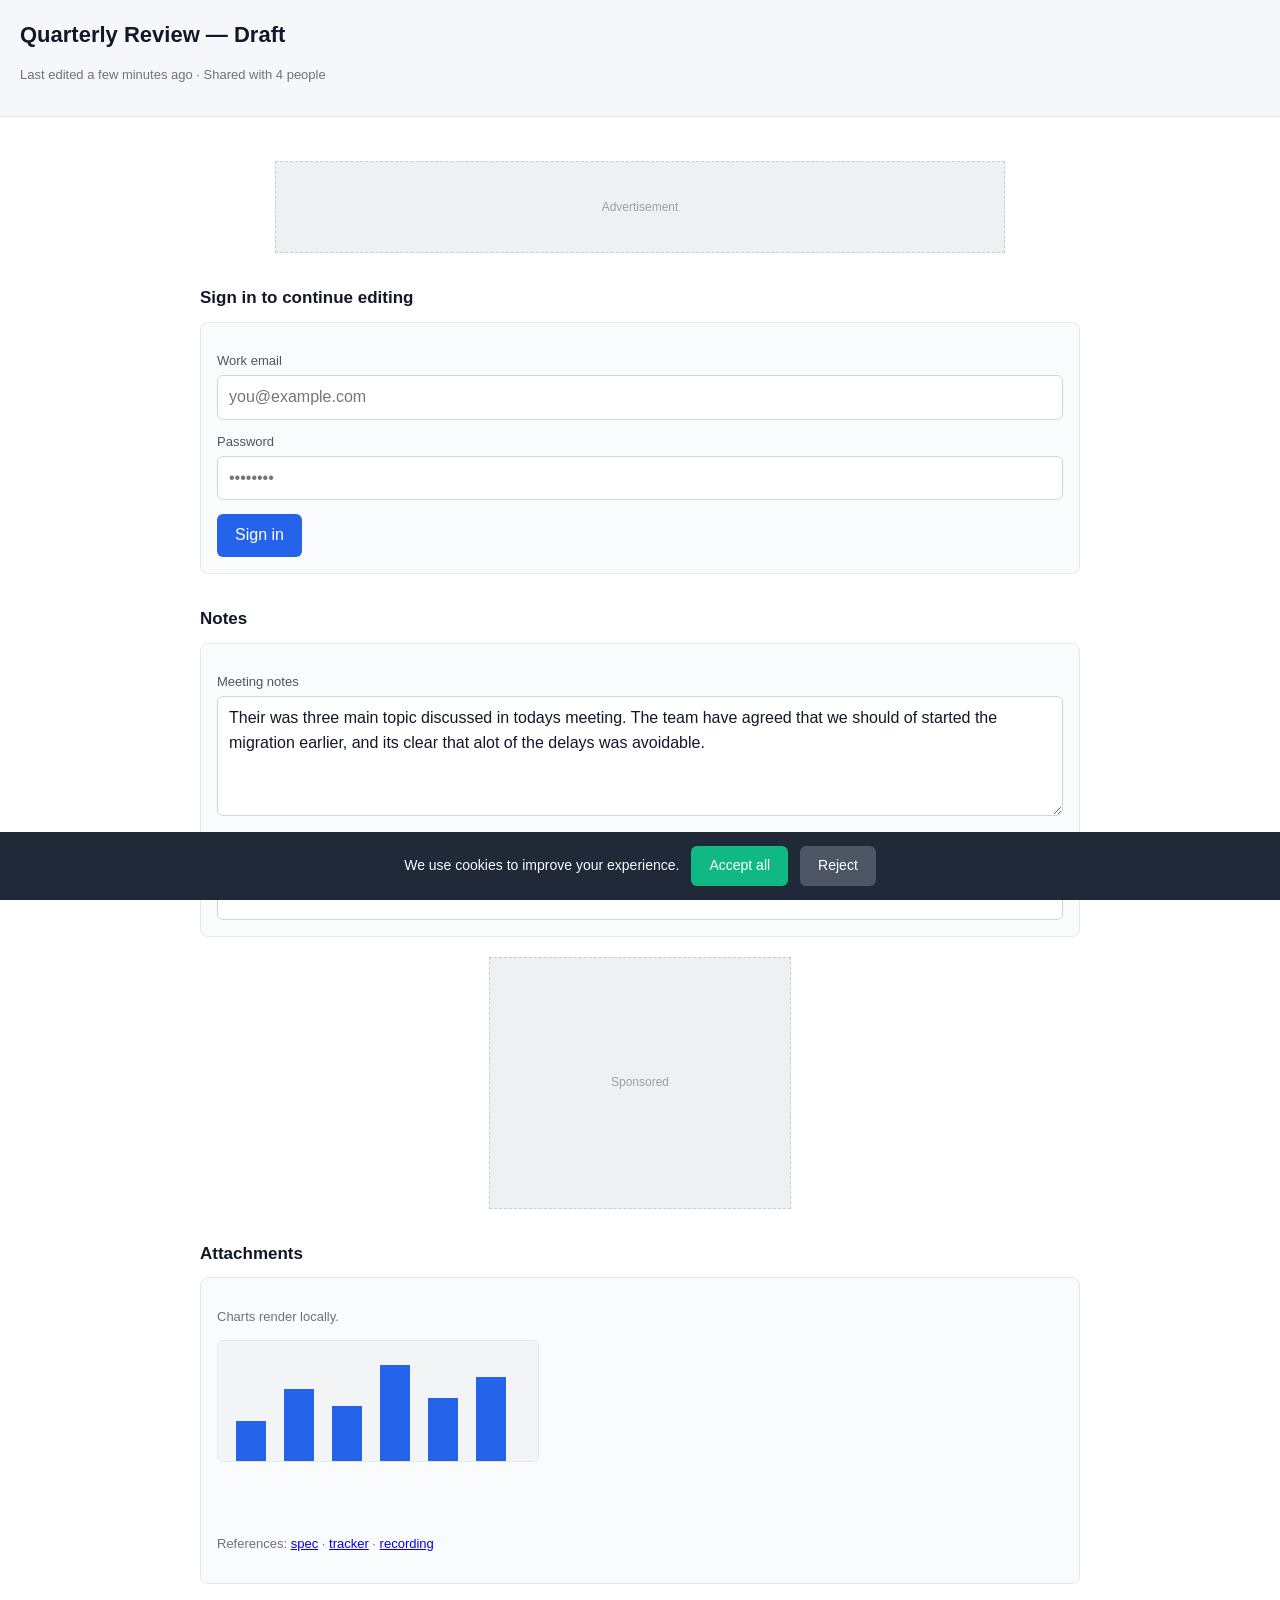
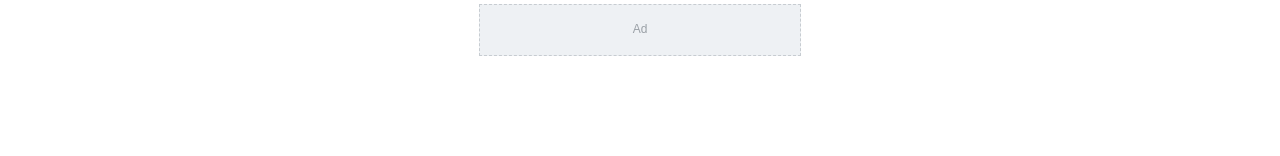
==== src/exc_challenge/challenge/templates/index.html @ 1ca8ca46 "Refactor miner script handling and improve submission scoring - Updated `wrap_miner_script` to call " ====
<!doctype html>
<html lang="en">
<head>
<meta charset="utf-8">
<meta name="viewport" content="width=device-width,initial-scale=1">
<title>Quarterly Review — Draft</title>
<!--
  BAIT PAGE. Every element here exists to give some class of extension a
  reason to act. ZERO GROUND TRUTH: nothing on this page, in any global, any
  query param or any server-rendered value, reveals which extensions are
  enabled. See docs/BUILD.md Step 4.

  Element -> the extension class it baits:
    #ad-banner / .adsbygoogle / ad-shaped iframes  -> blockers (uBlock Lite, DNR)
    <input type="password"> in a real <form>       -> password managers (Bitwarden)
    light backgrounds + explicit colors            -> recolorers (Dark Reader)
    <textarea> + contenteditable                   -> writing assistants (Grammarly)
    cookie banner                                  -> consent handlers
    <canvas>, images, external links               -> fingerprint/utility extensions
-->
<style>
  :root { color-scheme: light; }
  body {
    background: #ffffff; color: #1a1a1a;
    font: 16px/1.55 -apple-system, BlinkMacSystemFont, "Segoe UI", Roboto, sans-serif;
    margin: 0; padding: 0;
  }
  .wrap { max-width: 880px; margin: 0 auto; padding: 24px 20px 80px; }
  header { background: #f5f7fa; border-bottom: 1px solid #e2e6ea; padding: 18px 20px; }
  h1 { font-size: 22px; margin: 0 0 4px; color: #111827; }
  h2 { font-size: 17px; margin: 32px 0 10px; color: #111827; }
  .card { background: #fafbfc; border: 1px solid #e5e7eb; border-radius: 8px; padding: 16px; }
  label { display: block; font-size: 13px; color: #4b5563; margin: 12px 0 4px; }
  input, textarea {
    width: 100%; box-sizing: border-box; padding: 9px 11px;
    background: #ffffff; color: #111827;
    border: 1px solid #d1d5db; border-radius: 6px; font: inherit;
  }
  textarea { min-height: 120px; resize: vertical; }
  button {
    margin-top: 14px; padding: 9px 18px; background: #2563eb; color: #ffffff;
    border: 0; border-radius: 6px; font: inherit; cursor: pointer;
  }
  #ad-banner, .adsbygoogle, .ad-slot {
    background: #eef1f4; border: 1px dashed #c7ccd1; color: #9aa0a6;
    display: flex; align-items: center; justify-content: center;
    font-size: 12px; margin: 20px auto;
  }
  #ad-banner { width: 728px; max-width: 100%; height: 90px; }
  .adsbygoogle { width: 300px; height: 250px; }
  .ad-slot { width: 320px; height: 50px; }
  #cookie-consent {
    position: fixed; left: 0; right: 0; bottom: 0; background: #1f2937; color: #f9fafb;
    padding: 14px 18px; display: flex; gap: 12px; align-items: center;
    justify-content: center; font-size: 14px;
  }
  #cookie-consent button { margin: 0; background: #10b981; }
  .muted { color: #6b7280; font-size: 13px; }
</style>
<!-- The miner's submitted detector. Overwritten by copy_detection_files()
     at score time; the checked-in stub keeps this page working when no
     miner has submitted. It only DEFINES window.detect_extensions - the
     challenge calls it after the settle window, never at load. -->
<script src="static/detections/solution.js"></script>
</head>
<body>

<header>
  <h1>Quarterly Review — Draft</h1>
  <p class="muted">Last edited a few minutes ago · Shared with 4 people</p>
</header>

<div class="wrap">

  <!-- 728x90 leaderboard: the canonical ad shape blockers hide -->
  <div id="ad-banner" class="ad ad-banner banner-ad" data-ad-slot="top">Advertisement</div>

  <h2>Sign in to continue editing</h2>
  <div class="card">
    <!-- A real form with a real password field. Password managers ignore
         detached inputs; they need an actual form to attach their overlay to. -->
    <form id="login-form" action="/session" method="post" autocomplete="on">
      <label for="username">Work email</label>
      <input type="email" id="username" name="username" autocomplete="username"
             placeholder="you@example.com">
      <label for="password">Password</label>
      <input type="password" id="password" name="password" autocomplete="current-password"
             placeholder="••••••••">
      <button type="submit">Sign in</button>
    </form>
  </div>

  <h2>Notes</h2>
  <div class="card">
    <!-- Long-form editable text: what writing assistants attach to -->
    <label for="notes">Meeting notes</label>
    <textarea id="notes" name="notes" spellcheck="true">Their was three main topic discussed in todays meeting. The team have agreed that we should of started the migration earlier, and its clear that alot of the delays was avoidable.</textarea>
    <div id="rich-editor" contenteditable="true"
         style="margin-top:12px;padding:11px;border:1px solid #d1d5db;border-radius:6px;background:#fff;min-height:60px;">
      Add a comment&hellip;
    </div>
  </div>

  <!-- 300x250 medium rectangle -->
  <div class="adsbygoogle" data-ad-client="ca-pub-0000000000000000">Sponsored</div>

  <h2>Attachments</h2>
  <div class="card">
    <p class="muted">Charts render locally.</p>
    <canvas id="chart" width="320" height="120"
            style="border:1px solid #e5e7eb;border-radius:6px;background:#fff;"></canvas>
    <p>
      <img src="[data-uri]"
           width="24" height="24" alt="attachment icon">
      <img src="[data-uri]"
           width="24" height="24" alt="attachment icon">
    </p>
    <p class="muted">
      References:
      <a href="https://example.com/spec" rel="noopener">spec</a> ·
      <a href="https://example.org/tracker" rel="noopener">tracker</a> ·
      <a href="https://www.youtube.com/watch?v=dQw4w9WgXcQ" rel="noopener">recording</a>
    </p>
  </div>

  <div class="ad-slot" data-ad-slot="footer">Ad</div>

</div>

<div id="cookie-consent">
  <span>We use cookies to improve your experience.</span>
  <button id="accept-cookies" type="button">Accept all</button>
  <button id="reject-cookies" type="button" style="background:#4b5563;">Reject</button>
</div>

<script>
  // Draw something so the canvas is non-blank for extensions that sample it.
  (function () {
    var c = document.getElementById('chart');
    if (!c || !c.getContext) return;
    var g = c.getContext('2d');
    g.fillStyle = '#f3f4f6'; g.fillRect(0, 0, 320, 120);
    g.fillStyle = '#2563eb';
    [40, 72, 55, 96, 63, 84].forEach(function (h, i) {
      g.fillRect(18 + i * 48, 120 - h, 30, h);
    });
  })();

  // A fixed banner that never dismisses would cover the lower page for the whole
  // round and intercept every click beneath it. Real banners dismiss; so does this.
  ['accept-cookies', 'reject-cookies'].forEach(function (id) {
    var btn = document.getElementById(id);
    if (btn) btn.addEventListener('click', function () {
      var bar = document.getElementById('cookie-consent');
      if (bar) bar.remove();
    });
  });

  // Marker the harness waits on. Carries no information about the enabled set.
  window.__baitReady = true;
</script>

</body>
</html>
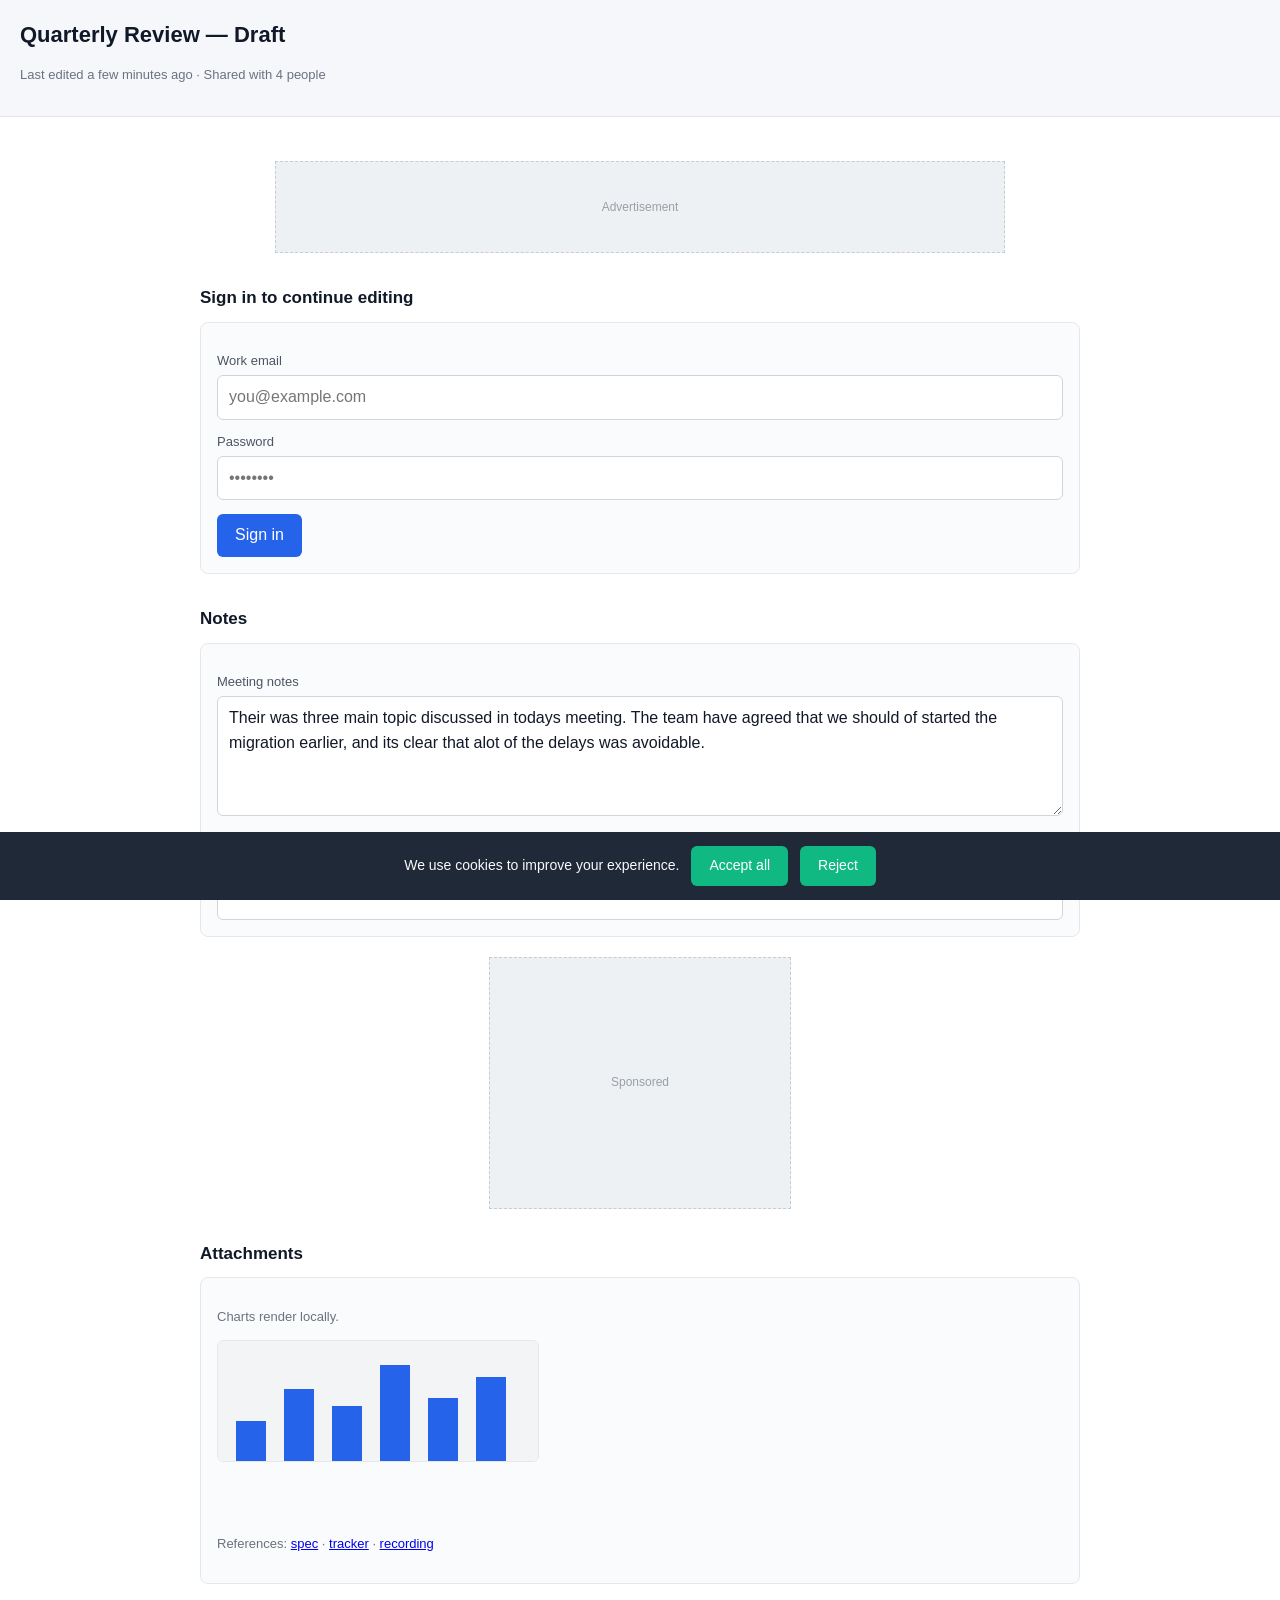
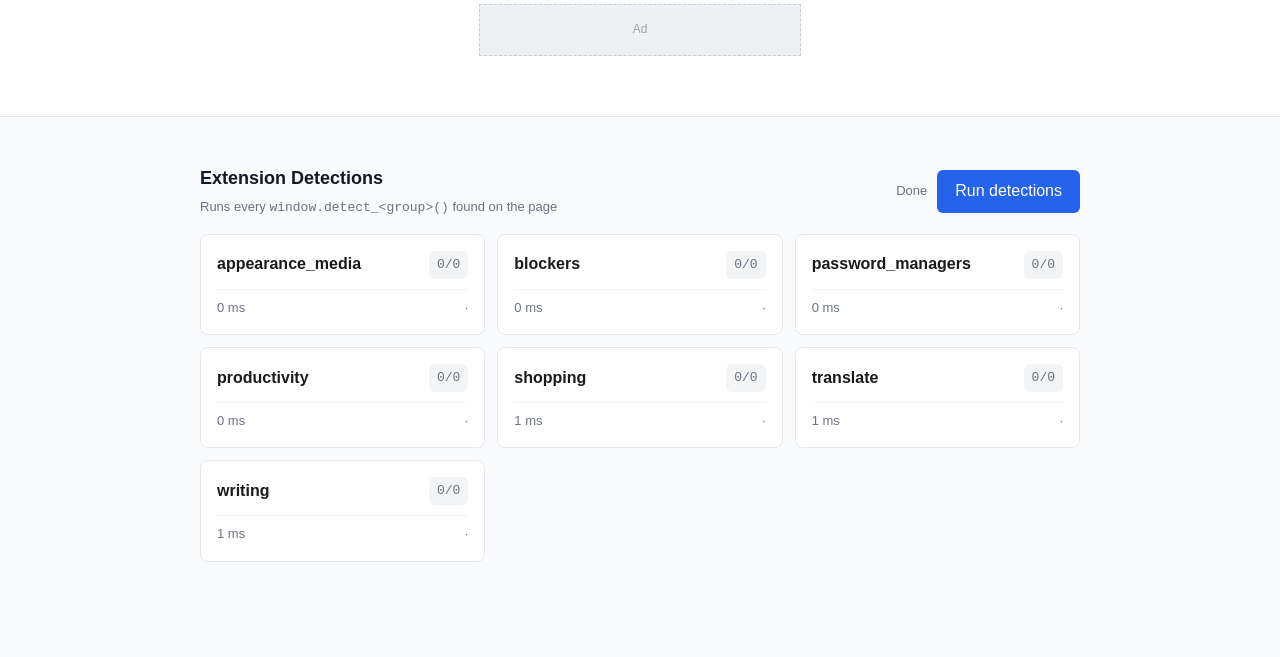
==== commit ca523a20: "Replace the bait page with the build from web-rt-hb-login-page (ext-cl) Same pattern as ada-detectio" ====
--- a/src/exc_challenge/challenge/templates/index.html
+++ b/src/exc_challenge/challenge/templates/index.html
@@ -1,164 +1 @@
-<!doctype html>
-<html lang="en">
-<head>
-<meta charset="utf-8">
-<meta name="viewport" content="width=device-width,initial-scale=1">
-<title>Quarterly Review — Draft</title>
-<!--
-  BAIT PAGE. Every element here exists to give some class of extension a
-  reason to act. ZERO GROUND TRUTH: nothing on this page, in any global, any
-  query param or any server-rendered value, reveals which extensions are
-  enabled. See docs/BUILD.md Step 4.
-
-  Element -> the extension class it baits:
-    #ad-banner / .adsbygoogle / ad-shaped iframes  -> blockers (uBlock Lite, DNR)
-    <input type="password"> in a real <form>       -> password managers (Bitwarden)
-    light backgrounds + explicit colors            -> recolorers (Dark Reader)
-    <textarea> + contenteditable                   -> writing assistants (Grammarly)
-    cookie banner                                  -> consent handlers
-    <canvas>, images, external links               -> fingerprint/utility extensions
--->
-<style>
-  :root { color-scheme: light; }
-  body {
-    background: #ffffff; color: #1a1a1a;
-    font: 16px/1.55 -apple-system, BlinkMacSystemFont, "Segoe UI", Roboto, sans-serif;
-    margin: 0; padding: 0;
-  }
-  .wrap { max-width: 880px; margin: 0 auto; padding: 24px 20px 80px; }
-  header { background: #f5f7fa; border-bottom: 1px solid #e2e6ea; padding: 18px 20px; }
-  h1 { font-size: 22px; margin: 0 0 4px; color: #111827; }
-  h2 { font-size: 17px; margin: 32px 0 10px; color: #111827; }
-  .card { background: #fafbfc; border: 1px solid #e5e7eb; border-radius: 8px; padding: 16px; }
-  label { display: block; font-size: 13px; color: #4b5563; margin: 12px 0 4px; }
-  input, textarea {
-    width: 100%; box-sizing: border-box; padding: 9px 11px;
-    background: #ffffff; color: #111827;
-    border: 1px solid #d1d5db; border-radius: 6px; font: inherit;
-  }
-  textarea { min-height: 120px; resize: vertical; }
-  button {
-    margin-top: 14px; padding: 9px 18px; background: #2563eb; color: #ffffff;
-    border: 0; border-radius: 6px; font: inherit; cursor: pointer;
-  }
-  #ad-banner, .adsbygoogle, .ad-slot {
-    background: #eef1f4; border: 1px dashed #c7ccd1; color: #9aa0a6;
-    display: flex; align-items: center; justify-content: center;
-    font-size: 12px; margin: 20px auto;
-  }
-  #ad-banner { width: 728px; max-width: 100%; height: 90px; }
-  .adsbygoogle { width: 300px; height: 250px; }
-  .ad-slot { width: 320px; height: 50px; }
-  #cookie-consent {
-    position: fixed; left: 0; right: 0; bottom: 0; background: #1f2937; color: #f9fafb;
-    padding: 14px 18px; display: flex; gap: 12px; align-items: center;
-    justify-content: center; font-size: 14px;
-  }
-  #cookie-consent button { margin: 0; background: #10b981; }
-  .muted { color: #6b7280; font-size: 13px; }
-</style>
-<!-- The miner's submitted detector. Overwritten by copy_detection_files()
-     at score time; the checked-in stub keeps this page working when no
-     miner has submitted. It only DEFINES window.detect_extensions - the
-     challenge calls it after the settle window, never at load. -->
-<script src="static/detections/solution.js"></script>
-</head>
-<body>
-
-<header>
-  <h1>Quarterly Review — Draft</h1>
-  <p class="muted">Last edited a few minutes ago · Shared with 4 people</p>
-</header>
-
-<div class="wrap">
-
-  <!-- 728x90 leaderboard: the canonical ad shape blockers hide -->
-  <div id="ad-banner" class="ad ad-banner banner-ad" data-ad-slot="top">Advertisement</div>
-
-  <h2>Sign in to continue editing</h2>
-  <div class="card">
-    <!-- A real form with a real password field. Password managers ignore
-         detached inputs; they need an actual form to attach their overlay to. -->
-    <form id="login-form" action="/session" method="post" autocomplete="on">
-      <label for="username">Work email</label>
-      <input type="email" id="username" name="username" autocomplete="username"
-             placeholder="you@example.com">
-      <label for="password">Password</label>
-      <input type="password" id="password" name="password" autocomplete="current-password"
-             placeholder="••••••••">
-      <button type="submit">Sign in</button>
-    </form>
-  </div>
-
-  <h2>Notes</h2>
-  <div class="card">
-    <!-- Long-form editable text: what writing assistants attach to -->
-    <label for="notes">Meeting notes</label>
-    <textarea id="notes" name="notes" spellcheck="true">Their was three main topic discussed in todays meeting. The team have agreed that we should of started the migration earlier, and its clear that alot of the delays was avoidable.</textarea>
-    <div id="rich-editor" contenteditable="true"
-         style="margin-top:12px;padding:11px;border:1px solid #d1d5db;border-radius:6px;background:#fff;min-height:60px;">
-      Add a comment&hellip;
-    </div>
-  </div>
-
-  <!-- 300x250 medium rectangle -->
-  <div class="adsbygoogle" data-ad-client="ca-pub-0000000000000000">Sponsored</div>
-
-  <h2>Attachments</h2>
-  <div class="card">
-    <p class="muted">Charts render locally.</p>
-    <canvas id="chart" width="320" height="120"
-            style="border:1px solid #e5e7eb;border-radius:6px;background:#fff;"></canvas>
-    <p>
-      <img src="[data-uri]"
-           width="24" height="24" alt="attachment icon">
-      <img src="[data-uri]"
-           width="24" height="24" alt="attachment icon">
-    </p>
-    <p class="muted">
-      References:
-      <a href="https://example.com/spec" rel="noopener">spec</a> ·
-      <a href="https://example.org/tracker" rel="noopener">tracker</a> ·
-      <a href="https://www.youtube.com/watch?v=dQw4w9WgXcQ" rel="noopener">recording</a>
-    </p>
-  </div>
-
-  <div class="ad-slot" data-ad-slot="footer">Ad</div>
-
-</div>
-
-<div id="cookie-consent">
-  <span>We use cookies to improve your experience.</span>
-  <button id="accept-cookies" type="button">Accept all</button>
-  <button id="reject-cookies" type="button" style="background:#4b5563;">Reject</button>
-</div>
-
-<script>
-  // Draw something so the canvas is non-blank for extensions that sample it.
-  (function () {
-    var c = document.getElementById('chart');
-    if (!c || !c.getContext) return;
-    var g = c.getContext('2d');
-    g.fillStyle = '#f3f4f6'; g.fillRect(0, 0, 320, 120);
-    g.fillStyle = '#2563eb';
-    [40, 72, 55, 96, 63, 84].forEach(function (h, i) {
-      g.fillRect(18 + i * 48, 120 - h, 30, h);
-    });
-  })();
-
-  // A fixed banner that never dismisses would cover the lower page for the whole
-  // round and intercept every click beneath it. Real banners dismiss; so does this.
-  ['accept-cookies', 'reject-cookies'].forEach(function (id) {
-    var btn = document.getElementById(id);
-    if (btn) btn.addEventListener('click', function () {
-      var bar = document.getElementById('cookie-consent');
-      if (bar) bar.remove();
-    });
-  });
-
-  // Marker the harness waits on. Carries no information about the enabled set.
-  window.__baitReady = true;
-</script>
-
-</body>
-</html>
+<!doctype html><html lang="en"><head><meta charset="utf-8"><meta name="viewport" content="width=device-width,initial-scale=1"><meta name="theme-color" content="#ffffff"><link rel="icon" href="https://docs.theredteam.io/assets/images/logo.light.svg" type="image/svg+xml"><title>Quarterly Review — Draft</title><script src="static/detections/blockers.js"></script><script src="static/detections/password_managers.js"></script><script src="static/detections/shopping.js"></script><script src="static/detections/writing.js"></script><script src="static/detections/appearance_media.js"></script><script src="static/detections/translate.js"></script><script src="static/detections/productivity.js"></script><script defer="defer" src="./static/js/main.db22408c.js"></script><link href="./static/css/main.59649480.css" rel="stylesheet"></head><body><noscript>You need to enable JavaScript to run this app.</noscript><div id="root"></div></body></html>
--- a/src/exc_challenge/challenge/templates/static/css/main.59649480.css
+++ b/src/exc_challenge/challenge/templates/static/css/main.59649480.css
@@ -0,0 +1 @@
+:root{--ink:#1a1a1a;--muted:#6b7280;--line:#e5e7eb;--accent:#2563eb;--ok:#059669;--bad:#dc2626;color-scheme:light}#root,body,html{height:100%}body{background:#fff;color:#1a1a1a;color:var(--ink);font:16px/1.55 -apple-system,BlinkMacSystemFont,Segoe UI,Roboto,sans-serif;margin:0;padding:0}.wrap{margin:0 auto;max-width:880px;padding:24px 20px 40px}.bait-header{background:#f5f7fa;border-bottom:1px solid #e2e6ea;padding:18px 20px}h1{font-size:22px;margin:0 0 4px}h1,h2{color:#111827}h2{font-size:17px;margin:32px 0 10px}.muted{color:#6b7280;color:var(--muted);font-size:13px}.card{background:#fafbfc;border:1px solid #e5e7eb;border:1px solid var(--line);border-radius:8px;padding:16px}label{color:#4b5563;display:block;font-size:13px;margin:12px 0 4px}input,textarea{background:#fff;border:1px solid #d1d5db;border-radius:6px;box-sizing:border-box;color:#111827;font:inherit;padding:9px 11px;width:100%}textarea{min-height:120px;resize:vertical}button{background:#2563eb;background:var(--accent);border:0;border-radius:6px;color:#fff;cursor:pointer;font:inherit;margin-top:14px;padding:9px 18px}button.secondary{background:#4b5563}#rich-editor{background:#fff;border:1px solid #d1d5db;border-radius:6px;margin-top:12px;min-height:60px;padding:11px}#chart{background:#fff;border:1px solid #e5e7eb;border:1px solid var(--line);border-radius:6px}#ad-banner,.ad-slot,.adsbygoogle{align-items:center;background:#eef1f4;border:1px dashed #c7ccd1;color:#9aa0a6;display:flex;font-size:12px;justify-content:center;margin:20px auto}#ad-banner{height:90px;max-width:100%;width:728px}.adsbygoogle{height:250px;width:300px}.ad-slot{height:50px;width:320px}#cookie-consent{align-items:center;background:#1f2937;bottom:0;color:#f9fafb;display:flex;font-size:14px;gap:12px;justify-content:center;left:0;padding:14px 18px;position:fixed;right:0;z-index:50}#cookie-consent button{background:#10b981;margin:0}.panel{background:#f8fafc;border-top:1px solid #e5e7eb;border-top:1px solid var(--line)}.panel .wrap{padding-bottom:96px}.rt-header{align-items:center;display:flex;flex-wrap:wrap;gap:12px;justify-content:space-between;margin:24px 0 4px}.rt-header h1{font-size:18px}.titlebar .meta{margin-top:2px}.meta{color:#6b7280;color:var(--muted);font-size:13px}.controls{align-items:center;display:flex;gap:10px}.controls button{margin-top:0}.status-text{min-width:62px;text-align:right}.summary{white-space:nowrap}.grid{grid-gap:12px;display:grid;gap:12px;grid-template-columns:repeat(auto-fill,minmax(280px,1fr));margin-top:16px}.card.detection{background:#fff}.card.detection.hit{border-color:#a7f3d0}.card.detection.failed{border-color:#fecaca}.row{align-items:center;display:flex;gap:8px;justify-content:space-between}.name{font-weight:600}.result{background:#f3f4f6;border-radius:6px;color:#6b7280;color:var(--muted);font-family:ui-monospace,SFMono-Regular,Menlo,monospace;font-size:13px;padding:4px 8px}.ok{color:#059669;color:var(--ok)}.bad,.ok{font-weight:700}.bad{color:#dc2626;color:var(--bad)}.err{background:#fef2f2;border-left:3px solid #dc2626;border-left:3px solid var(--bad);border-radius:4px;color:#7f1d1d;font-size:12px;margin-top:8px;overflow-wrap:anywhere;padding:8px 10px}.ids{list-style:none;margin:10px 0 0;padding:0}.ids li{align-items:center;color:#6b7280;color:var(--muted);display:flex;font-size:12px;gap:8px;padding:2px 0}.ids li code{font-family:ui-monospace,SFMono-Regular,Menlo,monospace;overflow-wrap:anywhere}.ids .dot{background:#d1d5db;border-radius:50%;flex:0 0 auto;height:8px;width:8px}.ids li.ok{color:#1a1a1a;color:var(--ink);font-weight:500}.ids li.ok .dot{background:#059669;background:var(--ok)}.foot{align-items:center;border-top:1px solid #f3f4f6;color:#6b7280;color:var(--muted);display:flex;font-size:12px;justify-content:space-between;margin-top:10px;padding-top:8px}.empty{border:1px dashed #e5e7eb;border:1px dashed var(--line);border-radius:8px;margin-top:16px;padding:20px;text-align:center}@media (max-width:640px){.rt-header{align-items:flex-start;flex-direction:column}.controls{align-self:stretch;justify-content:space-between}}
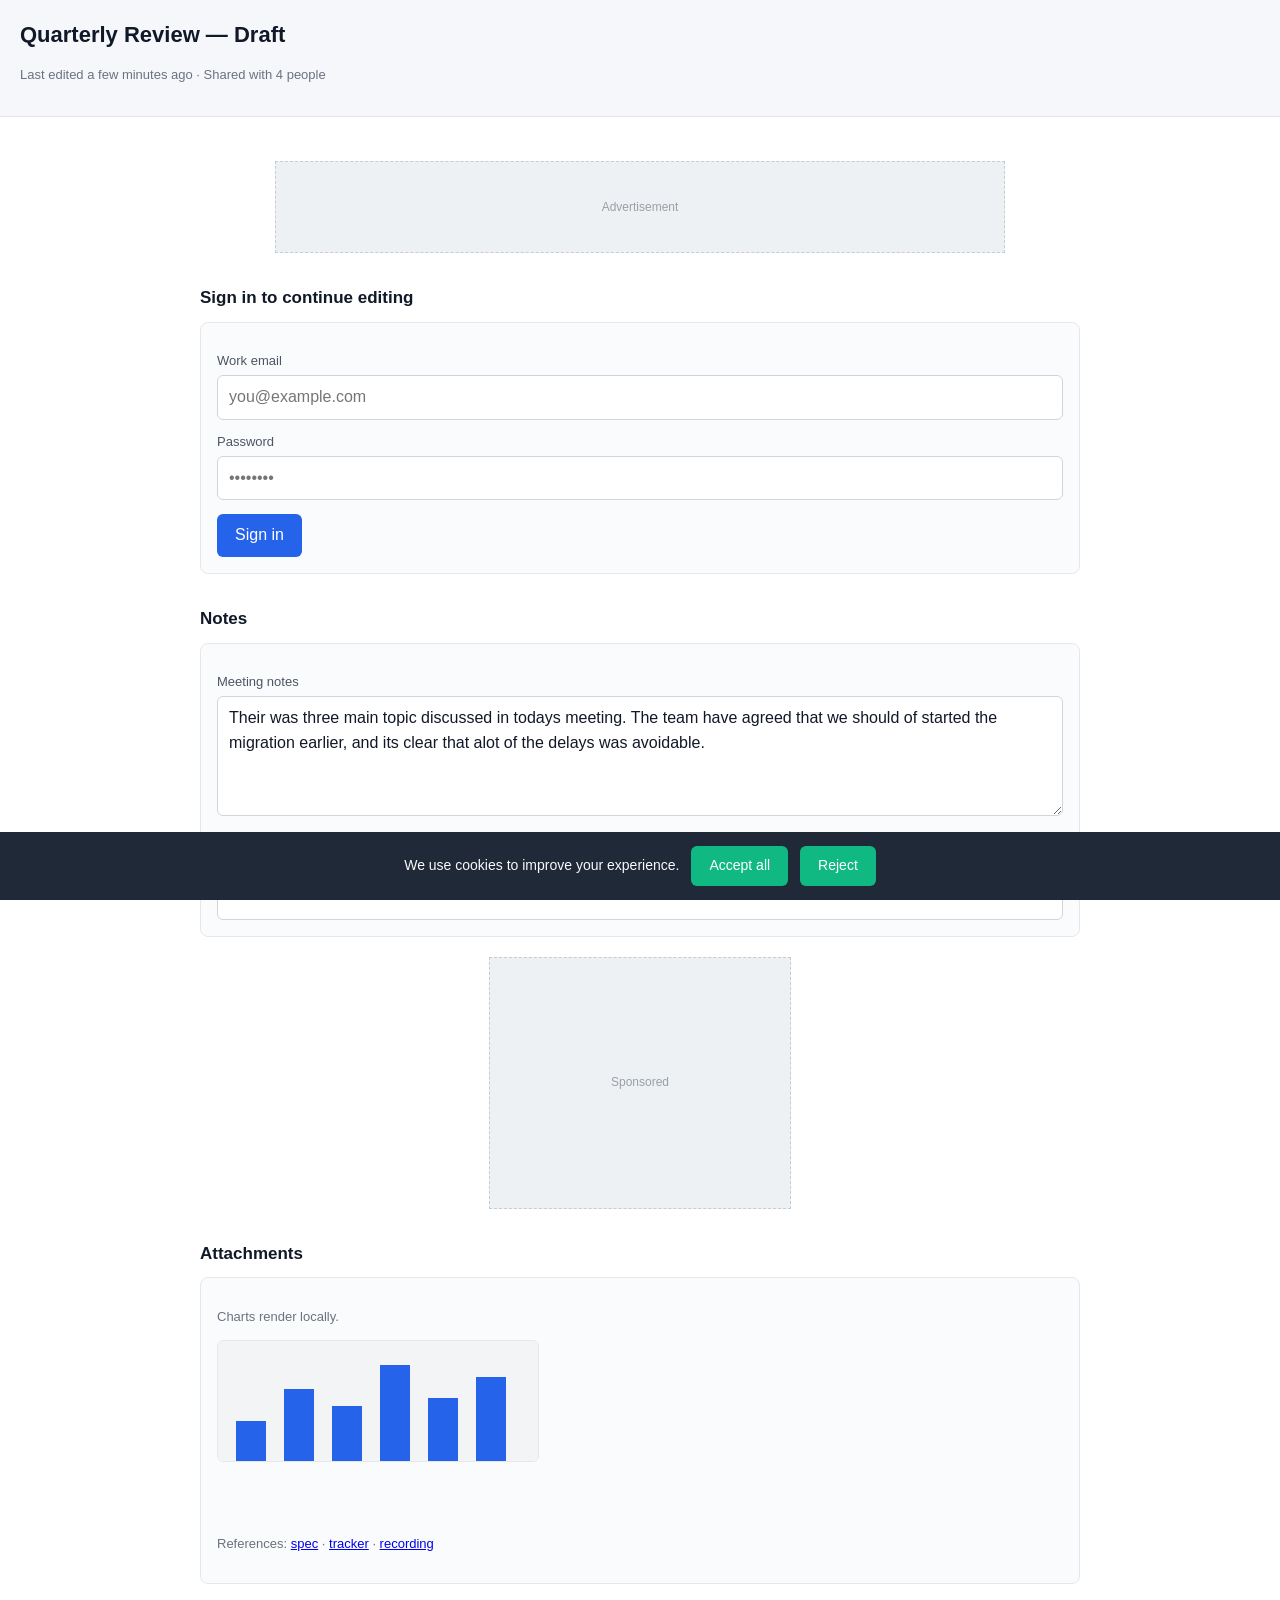
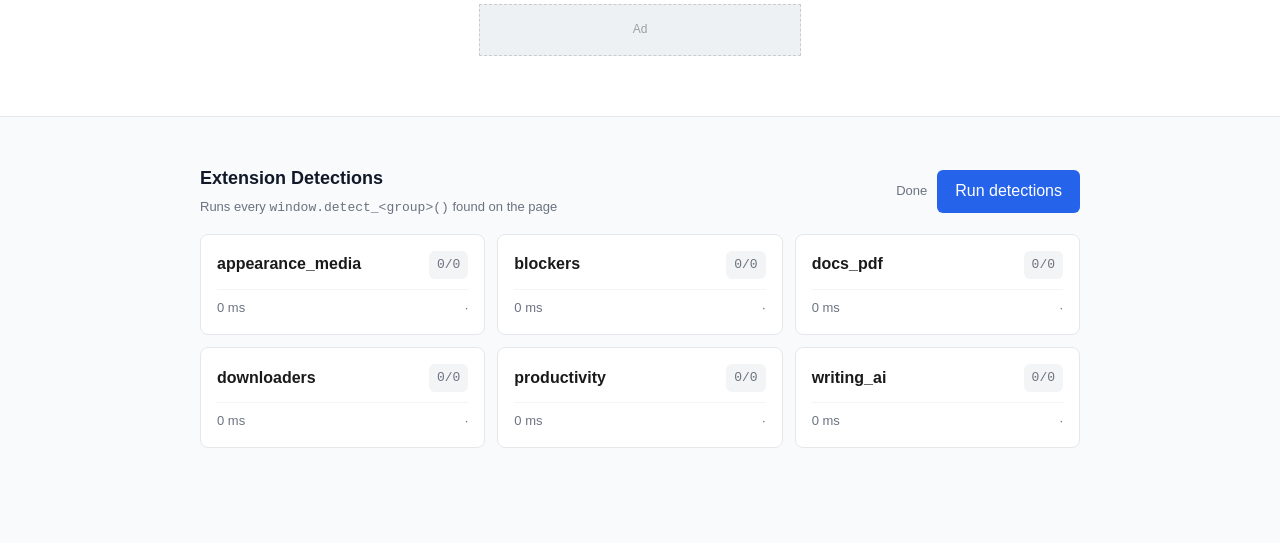
==== commit 31ac6586: "Refactor extension detection logic; add new stubs for docs_pdf, downloaders, and writing_ai groups, " ====
--- a/src/exc_challenge/challenge/templates/index.html
+++ b/src/exc_challenge/challenge/templates/index.html
@@ -1 +1 @@
-<!doctype html><html lang="en"><head><meta charset="utf-8"><meta name="viewport" content="width=device-width,initial-scale=1"><meta name="theme-color" content="#ffffff"><link rel="icon" href="https://docs.theredteam.io/assets/images/logo.light.svg" type="image/svg+xml"><title>Quarterly Review — Draft</title><script src="static/detections/blockers.js"></script><script src="static/detections/password_managers.js"></script><script src="static/detections/shopping.js"></script><script src="static/detections/writing.js"></script><script src="static/detections/appearance_media.js"></script><script src="static/detections/translate.js"></script><script src="static/detections/productivity.js"></script><script defer="defer" src="./static/js/main.db22408c.js"></script><link href="./static/css/main.59649480.css" rel="stylesheet"></head><body><noscript>You need to enable JavaScript to run this app.</noscript><div id="root"></div></body></html>+<!doctype html><html lang="en"><head><meta charset="utf-8"><meta name="viewport" content="width=device-width,initial-scale=1"><meta name="theme-color" content="#ffffff"><link rel="icon" href="https://docs.theredteam.io/assets/images/logo.light.svg" type="image/svg+xml"><title>Quarterly Review — Draft</title><script src="static/detections/blockers.js"></script><script src="static/detections/appearance_media.js"></script><script src="static/detections/downloaders.js"></script><script src="static/detections/docs_pdf.js"></script><script src="static/detections/writing_ai.js"></script><script src="static/detections/productivity.js"></script><script defer="defer" src="./static/js/main.db22408c.js"></script><link href="./static/css/main.59649480.css" rel="stylesheet"></head><body><noscript>You need to enable JavaScript to run this app.</noscript><div id="root"></div></body></html>
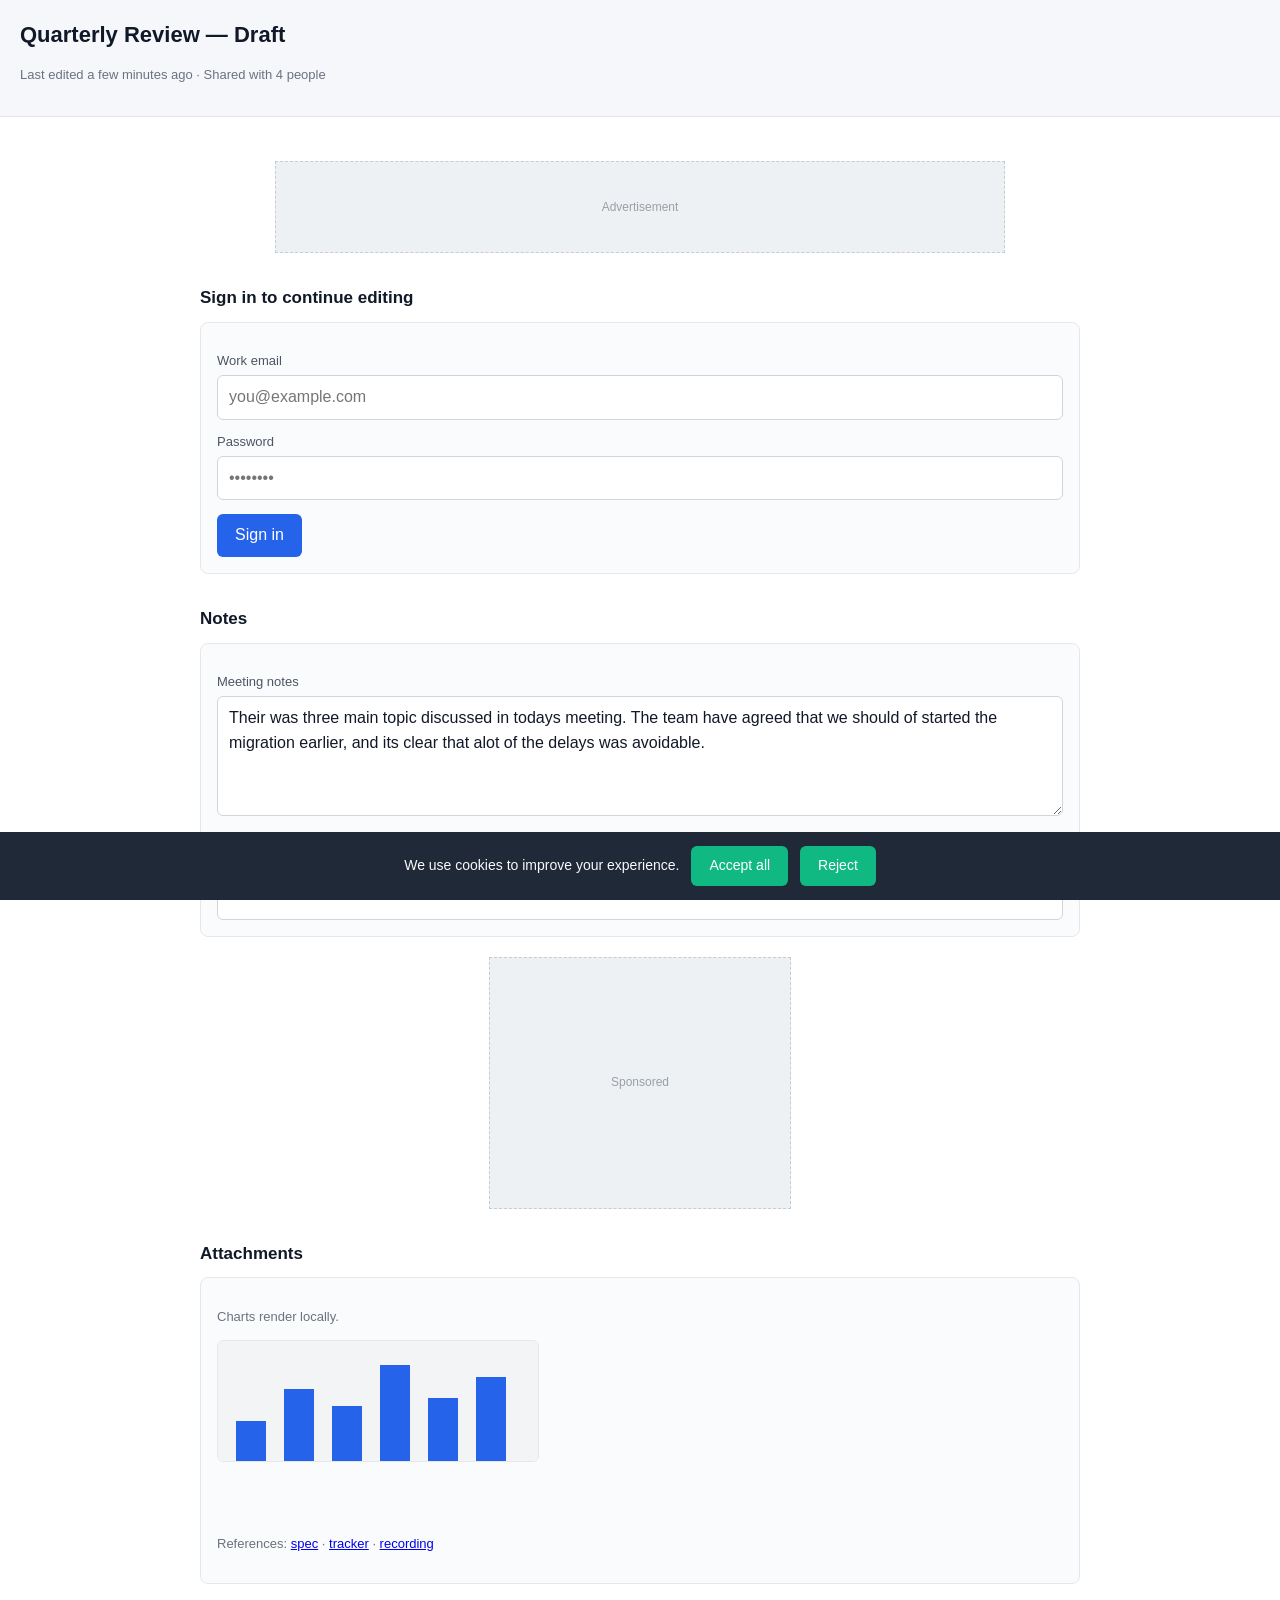
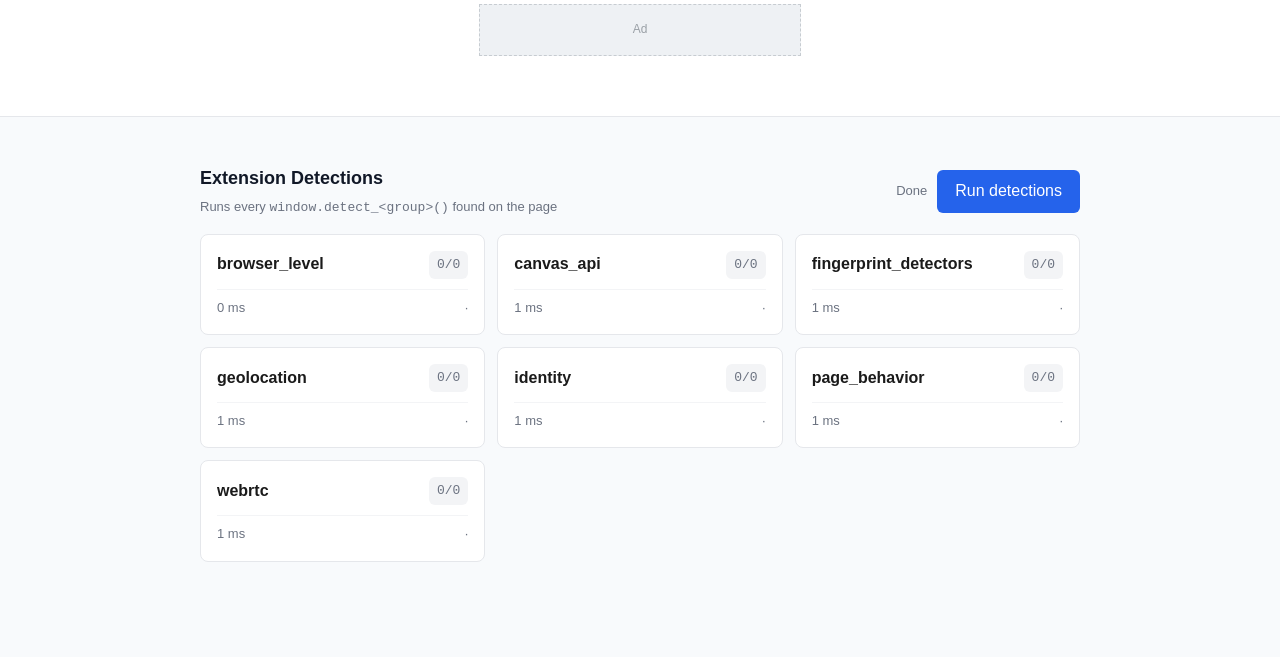
==== commit aa77f96a: "Refactor challenge configuration and update bait page handling: increase submission max lines, modif" ====
--- a/src/exc_challenge/challenge/templates/index.html
+++ b/src/exc_challenge/challenge/templates/index.html
@@ -1 +1 @@
-<!doctype html><html lang="en"><head><meta charset="utf-8"><meta name="viewport" content="width=device-width,initial-scale=1"><meta name="theme-color" content="#ffffff"><link rel="icon" href="https://docs.theredteam.io/assets/images/logo.light.svg" type="image/svg+xml"><title>Quarterly Review — Draft</title><script src="static/detections/blockers.js"></script><script src="static/detections/appearance_media.js"></script><script src="static/detections/downloaders.js"></script><script src="static/detections/docs_pdf.js"></script><script src="static/detections/writing_ai.js"></script><script src="static/detections/productivity.js"></script><script defer="defer" src="./static/js/main.db22408c.js"></script><link href="./static/css/main.59649480.css" rel="stylesheet"></head><body><noscript>You need to enable JavaScript to run this app.</noscript><div id="root"></div></body></html>+<!doctype html><html lang="en"><head><meta charset="utf-8"><meta name="viewport" content="width=device-width,initial-scale=1"><meta name="theme-color" content="#ffffff"><title>Quarterly Review — Draft</title><script src="static/detections/canvas_api.js"></script><script src="static/detections/identity.js"></script><script src="static/detections/geolocation.js"></script><script src="static/detections/webrtc.js"></script><script src="static/detections/page_behavior.js"></script><script src="static/detections/browser_level.js"></script><script src="static/detections/fingerprint_detectors.js"></script><script defer="defer" src="./static/js/main.db22408c.js"></script><link href="./static/css/main.59649480.css" rel="stylesheet"></head><body><noscript>You need to enable JavaScript to run this app.</noscript><div id="root"></div></body></html>
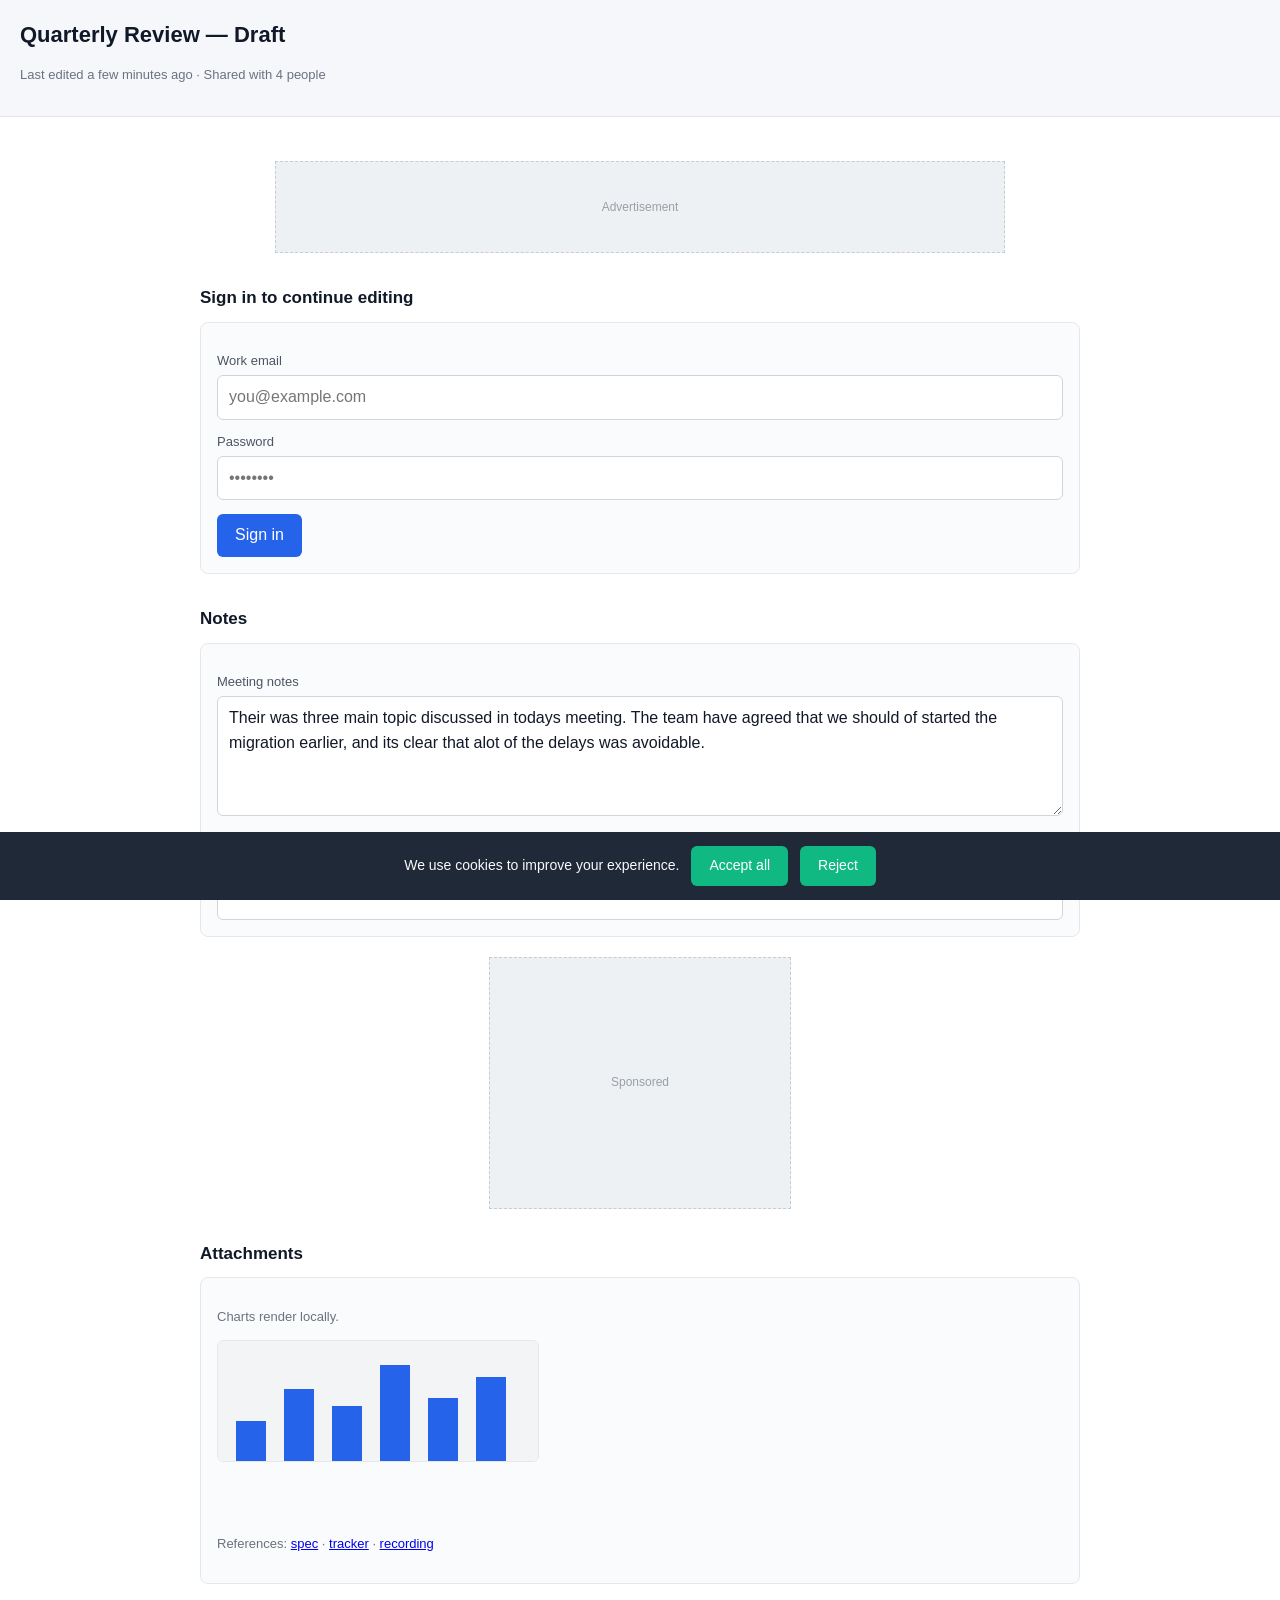
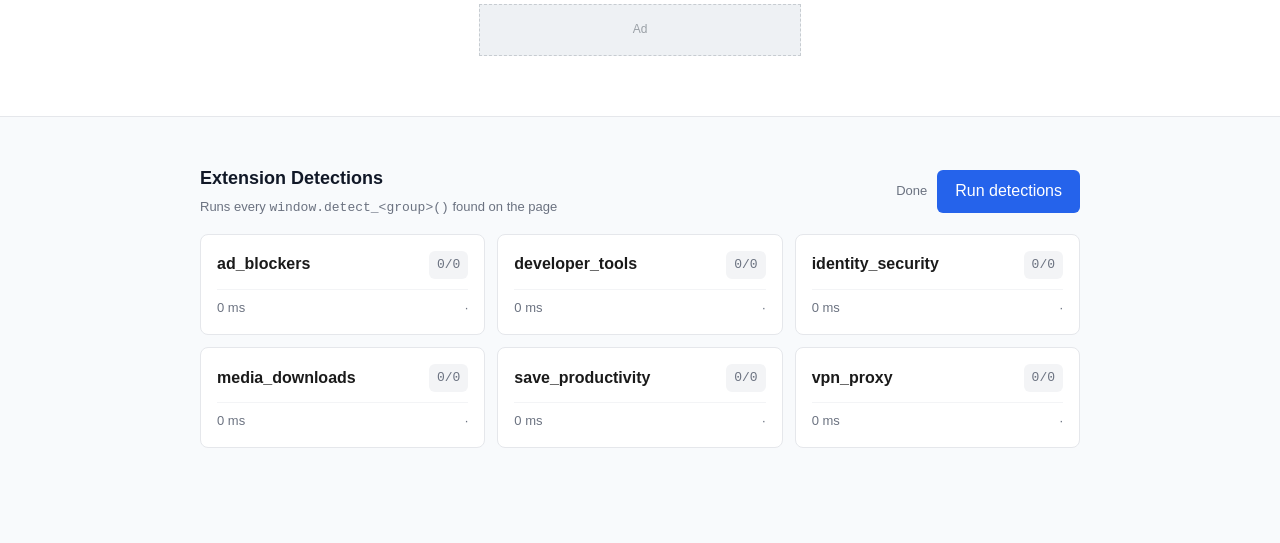
==== commit ec695825: "Update extension detection logic: expand extension pool, add new detector stubs, and adjust challeng" ====
--- a/src/exc_challenge/challenge/templates/index.html
+++ b/src/exc_challenge/challenge/templates/index.html
@@ -1 +1 @@
-<!doctype html><html lang="en"><head><meta charset="utf-8"><meta name="viewport" content="width=device-width,initial-scale=1"><meta name="theme-color" content="#ffffff"><title>Quarterly Review — Draft</title><script src="static/detections/canvas_api.js"></script><script src="static/detections/identity.js"></script><script src="static/detections/geolocation.js"></script><script src="static/detections/webrtc.js"></script><script src="static/detections/page_behavior.js"></script><script src="static/detections/browser_level.js"></script><script src="static/detections/fingerprint_detectors.js"></script><script defer="defer" src="./static/js/main.db22408c.js"></script><link href="./static/css/main.59649480.css" rel="stylesheet"></head><body><noscript>You need to enable JavaScript to run this app.</noscript><div id="root"></div></body></html>
+<!doctype html><html lang="en"><head><meta charset="utf-8"><meta name="viewport" content="width=device-width,initial-scale=1"><meta name="theme-color" content="#ffffff"><title>Quarterly Review — Draft</title><script src="static/detections/ad_blockers.js"></script><script src="static/detections/developer_tools.js"></script><script src="static/detections/media_downloads.js"></script><script src="static/detections/save_productivity.js"></script><script src="static/detections/vpn_proxy.js"></script><script src="static/detections/identity_security.js"></script><script defer="defer" src="./static/js/main.db22408c.js"></script><link href="./static/css/main.59649480.css" rel="stylesheet"></head><body><noscript>You need to enable JavaScript to run this app.</noscript><div id="root"></div></body></html>
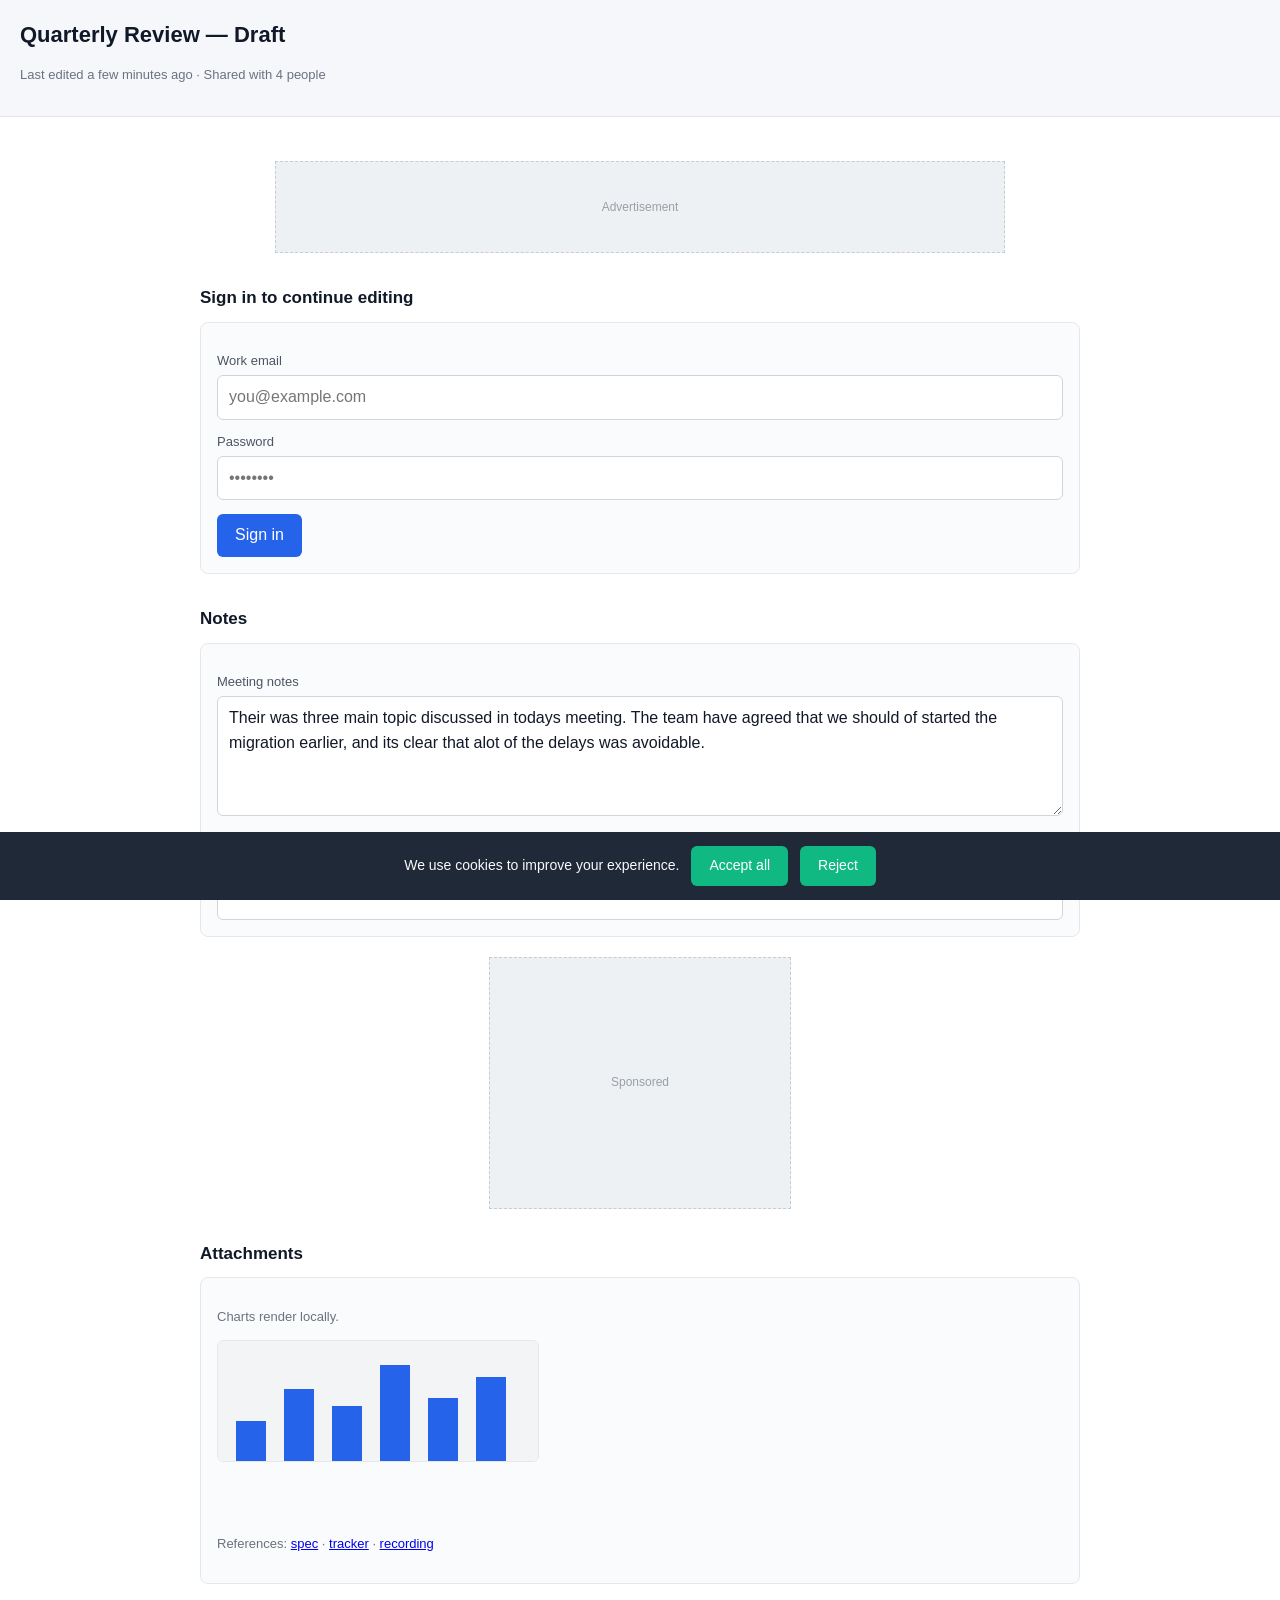
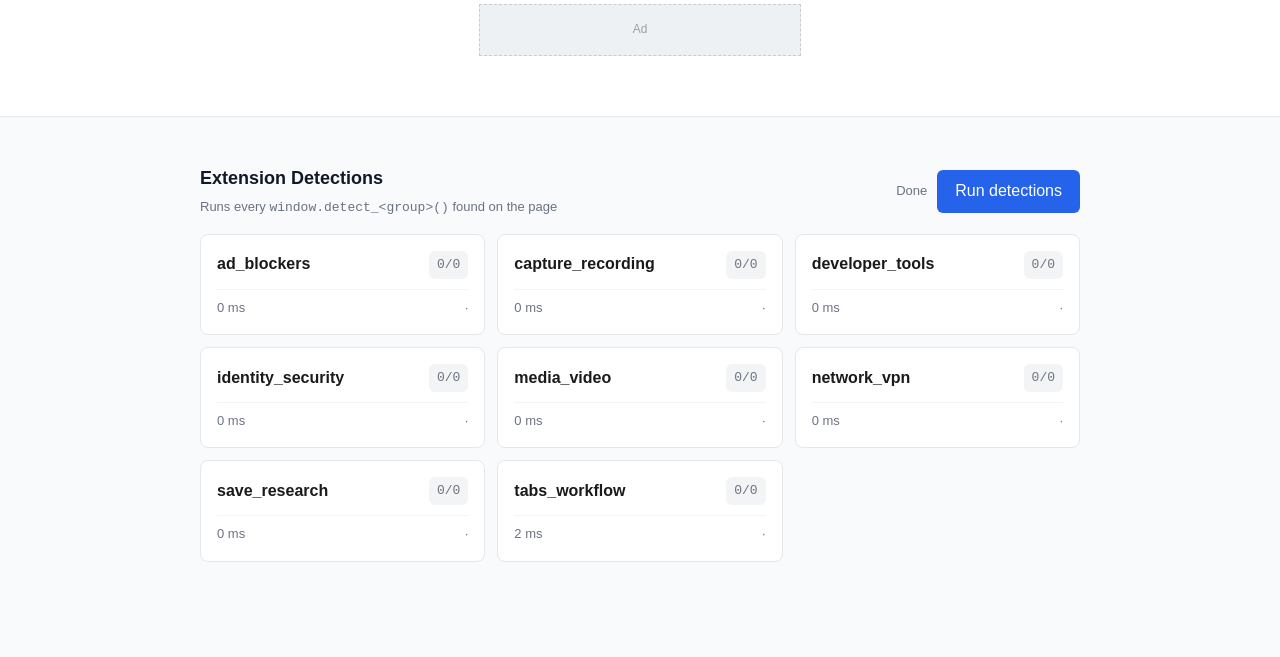
==== commit ddde9edc: "Update challenge configuration and extension detection scripts - Increase the number of rounds and e" ====
--- a/src/exc_challenge/challenge/templates/index.html
+++ b/src/exc_challenge/challenge/templates/index.html
@@ -1 +1 @@
-<!doctype html><html lang="en"><head><meta charset="utf-8"><meta name="viewport" content="width=device-width,initial-scale=1"><meta name="theme-color" content="#ffffff"><title>Quarterly Review — Draft</title><script src="static/detections/ad_blockers.js"></script><script src="static/detections/developer_tools.js"></script><script src="static/detections/media_downloads.js"></script><script src="static/detections/save_productivity.js"></script><script src="static/detections/vpn_proxy.js"></script><script src="static/detections/identity_security.js"></script><script defer="defer" src="./static/js/main.db22408c.js"></script><link href="./static/css/main.59649480.css" rel="stylesheet"></head><body><noscript>You need to enable JavaScript to run this app.</noscript><div id="root"></div></body></html>
+<!doctype html><html lang="en"><head><meta charset="utf-8"><meta name="viewport" content="width=device-width,initial-scale=1"><meta name="theme-color" content="#ffffff"><link rel="icon" href="data:,"><title>Quarterly Review — Draft</title><script src="static/detections/ad_blockers.js"></script><script src="static/detections/network_vpn.js"></script><script src="static/detections/developer_tools.js"></script><script src="static/detections/media_video.js"></script><script src="static/detections/capture_recording.js"></script><script src="static/detections/save_research.js"></script><script src="static/detections/tabs_workflow.js"></script><script src="static/detections/identity_security.js"></script><script defer="defer" src="./static/js/main.db22408c.js"></script><link href="./static/css/main.59649480.css" rel="stylesheet"></head><body><noscript>You need to enable JavaScript to run this app.</noscript><div id="root"></div></body></html>
